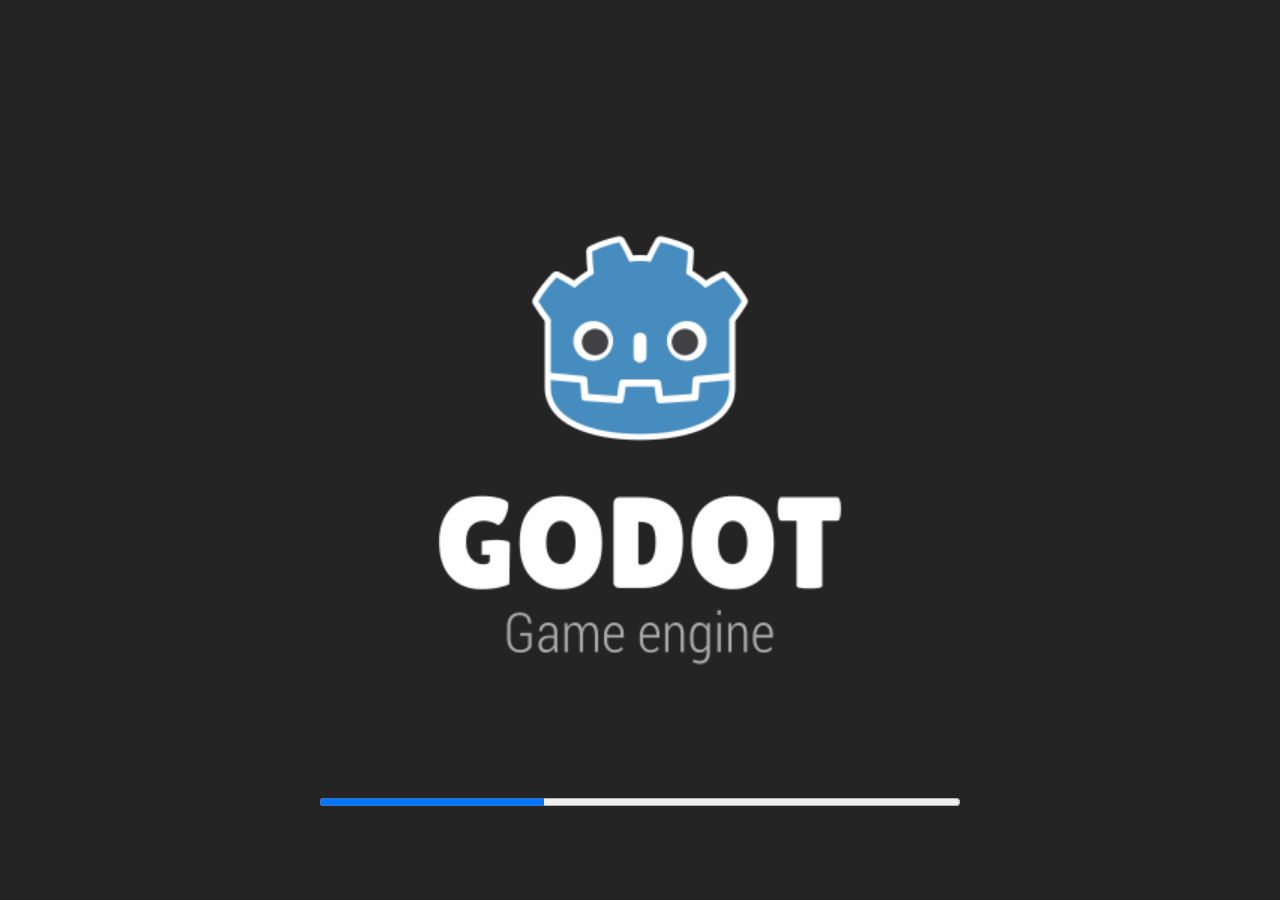
==== exported/index.html @ 8a5bd981 "feat: finalize bullet heaven polish and web export" ====
<!DOCTYPE html>
<html lang="en">
	<head>
		<meta charset="utf-8">
		<meta name="viewport" content="width=device-width, user-scalable=no, initial-scale=1.0">
		<title>scur</title>
		<style>
html, body, #canvas {
	margin: 0;
	padding: 0;
	border: 0;
}

body {
	color: white;
	background-color: black;
	overflow: hidden;
	touch-action: none;
}

#canvas {
	display: block;
}

#canvas:focus {
	outline: none;
}

#status, #status-splash, #status-progress {
	position: absolute;
	left: 0;
	right: 0;
}

#status, #status-splash {
	top: 0;
	bottom: 0;
}

#status {
	background-color: #242424;
	display: flex;
	flex-direction: column;
	justify-content: center;
	align-items: center;
	visibility: hidden;
}

#status-splash {
	max-height: 100%;
	max-width: 100%;
	margin: auto;
}

#status-splash.show-image--false {
	display: none;
}

#status-splash.fullsize--true {
	height: 100%;
	width: 100%;
	object-fit: contain;
}

#status-splash.use-filter--false {
	image-rendering: pixelated;
}

#status-progress, #status-notice {
	display: none;
}

#status-progress {
	bottom: 10%;
	width: 50%;
	margin: 0 auto;
}

#status-notice {
	background-color: #5b3943;
	border-radius: 0.5rem;
	border: 1px solid #9b3943;
	color: #e0e0e0;
	font-family: 'Noto Sans', 'Droid Sans', Arial, sans-serif;
	line-height: 1.3;
	margin: 0 2rem;
	overflow: hidden;
	padding: 1rem;
	text-align: center;
	z-index: 1;
}
		</style>
		<link id="-gd-engine-icon" rel="icon" type="image/png" href="index.icon.png" />
<link rel="apple-touch-icon" href="index.apple-touch-icon.png"/>

	</head>
	<body>
		<canvas id="canvas">
			Your browser does not support the canvas tag.
		</canvas>

		<noscript>
			Your browser does not support JavaScript.
		</noscript>

		<div id="status">
			<img id="status-splash" class="show-image--true fullsize--true use-filter--true" src="index.png" alt="">
			<progress id="status-progress"></progress>
			<div id="status-notice"></div>
		</div>

		<script src="index.js"></script>
		<script>
const GODOT_CONFIG = {"args":[],"canvasResizePolicy":2,"emscriptenPoolSize":8,"ensureCrossOriginIsolationHeaders":true,"executable":"index","experimentalVK":false,"fileSizes":{"index.pck":19314572,"index.wasm":35739700},"focusCanvas":true,"gdextensionLibs":[],"godotPoolSize":4};
const GODOT_THREADS_ENABLED = false;
const engine = new Engine(GODOT_CONFIG);

(function () {
	const statusOverlay = document.getElementById('status');
	const statusProgress = document.getElementById('status-progress');
	const statusNotice = document.getElementById('status-notice');

	let initializing = true;
	let statusMode = '';

	function setStatusMode(mode) {
		if (statusMode === mode || !initializing) {
			return;
		}
		if (mode === 'hidden') {
			statusOverlay.remove();
			initializing = false;
			return;
		}
		statusOverlay.style.visibility = 'visible';
		statusProgress.style.display = mode === 'progress' ? 'block' : 'none';
		statusNotice.style.display = mode === 'notice' ? 'block' : 'none';
		statusMode = mode;
	}

	function setStatusNotice(text) {
		while (statusNotice.lastChild) {
			statusNotice.removeChild(statusNotice.lastChild);
		}
		const lines = text.split('\n');
		lines.forEach((line) => {
			statusNotice.appendChild(document.createTextNode(line));
			statusNotice.appendChild(document.createElement('br'));
		});
	}

	function displayFailureNotice(err) {
		console.error(err);
		if (err instanceof Error) {
			setStatusNotice(err.message);
		} else if (typeof err === 'string') {
			setStatusNotice(err);
		} else {
			setStatusNotice('An unknown error occurred.');
		}
		setStatusMode('notice');
		initializing = false;
	}

	const missing = Engine.getMissingFeatures({
		threads: GODOT_THREADS_ENABLED,
	});

	if (missing.length !== 0) {
		if (GODOT_CONFIG['serviceWorker'] && GODOT_CONFIG['ensureCrossOriginIsolationHeaders'] && 'serviceWorker' in navigator) {
			let serviceWorkerRegistrationPromise;
			try {
				serviceWorkerRegistrationPromise = navigator.serviceWorker.getRegistration();
			} catch (err) {
				serviceWorkerRegistrationPromise = Promise.reject(new Error('Service worker registration failed.'));
			}
			// There's a chance that installing the service worker would fix the issue
			Promise.race([
				serviceWorkerRegistrationPromise.then((registration) => {
					if (registration != null) {
						return Promise.reject(new Error('Service worker already exists.'));
					}
					return registration;
				}).then(() => engine.installServiceWorker()),
				// For some reason, `getRegistration()` can stall
				new Promise((resolve) => {
					setTimeout(() => resolve(), 2000);
				}),
			]).then(() => {
				// Reload if there was no error.
				window.location.reload();
			}).catch((err) => {
				console.error('Error while registering service worker:', err);
			});
		} else {
			// Display the message as usual
			const missingMsg = 'Error\nThe following features required to run Godot projects on the Web are missing:\n';
			displayFailureNotice(missingMsg + missing.join('\n'));
		}
	} else {
		setStatusMode('progress');
		engine.startGame({
			'onProgress': function (current, total) {
				if (current > 0 && total > 0) {
					statusProgress.value = current;
					statusProgress.max = total;
				} else {
					statusProgress.removeAttribute('value');
					statusProgress.removeAttribute('max');
				}
			},
		}).then(() => {
			setStatusMode('hidden');
		}, displayFailureNotice);
	}
}());
		</script>
	</body>
</html>
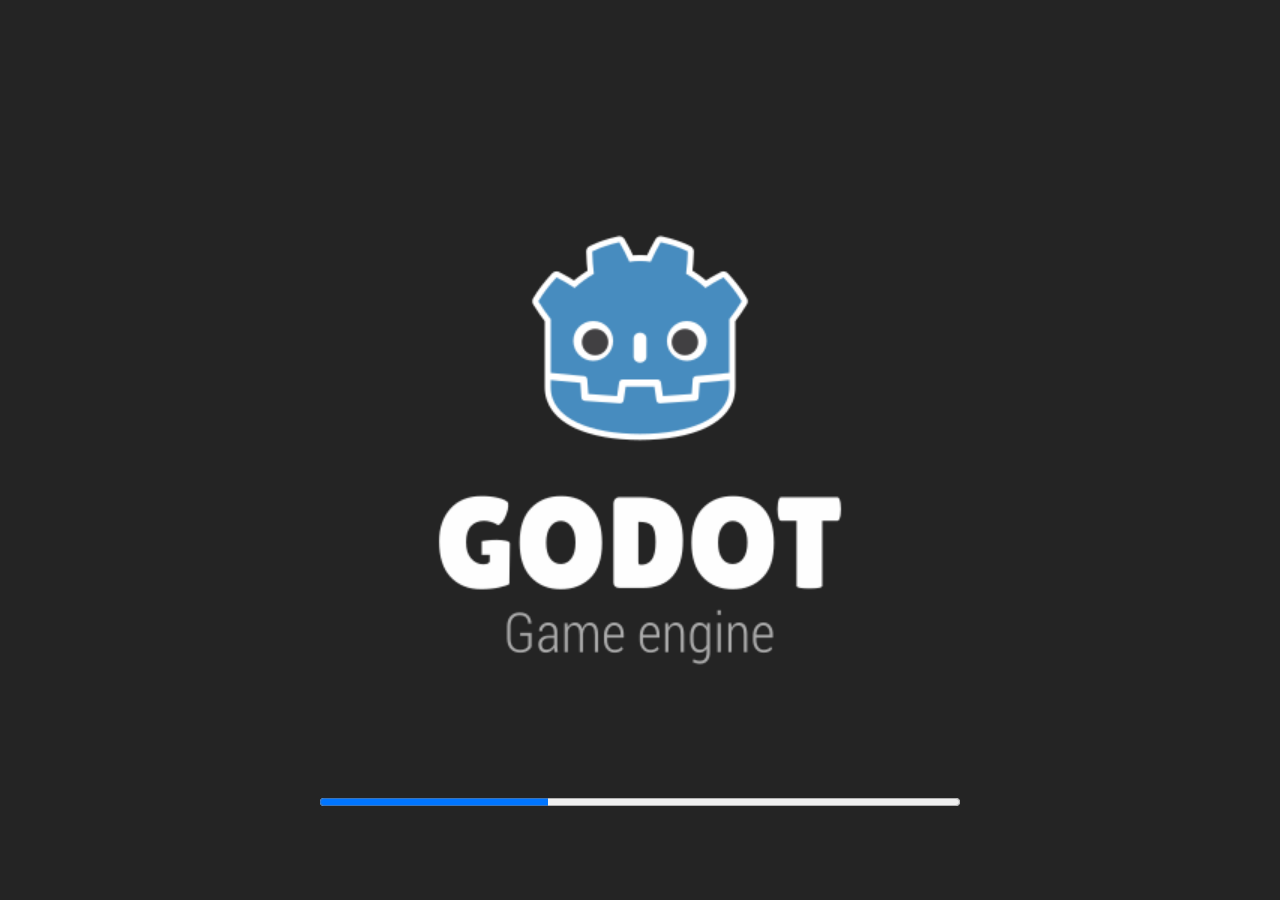
==== commit 74ef39d5: "chore: update web export" ====
--- a/exported/index.html
+++ b/exported/index.html
@@ -111,7 +111,7 @@
 
 		<script src="index.js"></script>
 		<script>
-const GODOT_CONFIG = {"args":[],"canvasResizePolicy":2,"emscriptenPoolSize":8,"ensureCrossOriginIsolationHeaders":true,"executable":"index","experimentalVK":false,"fileSizes":{"index.pck":19314572,"index.wasm":35739700},"focusCanvas":true,"gdextensionLibs":[],"godotPoolSize":4};
+const GODOT_CONFIG = {"args":[],"canvasResizePolicy":2,"emscriptenPoolSize":8,"ensureCrossOriginIsolationHeaders":true,"executable":"index","experimentalVK":false,"fileSizes":{"index.pck":19893532,"index.wasm":35739700},"focusCanvas":true,"gdextensionLibs":[],"godotPoolSize":4};
 const GODOT_THREADS_ENABLED = false;
 const engine = new Engine(GODOT_CONFIG);
 
